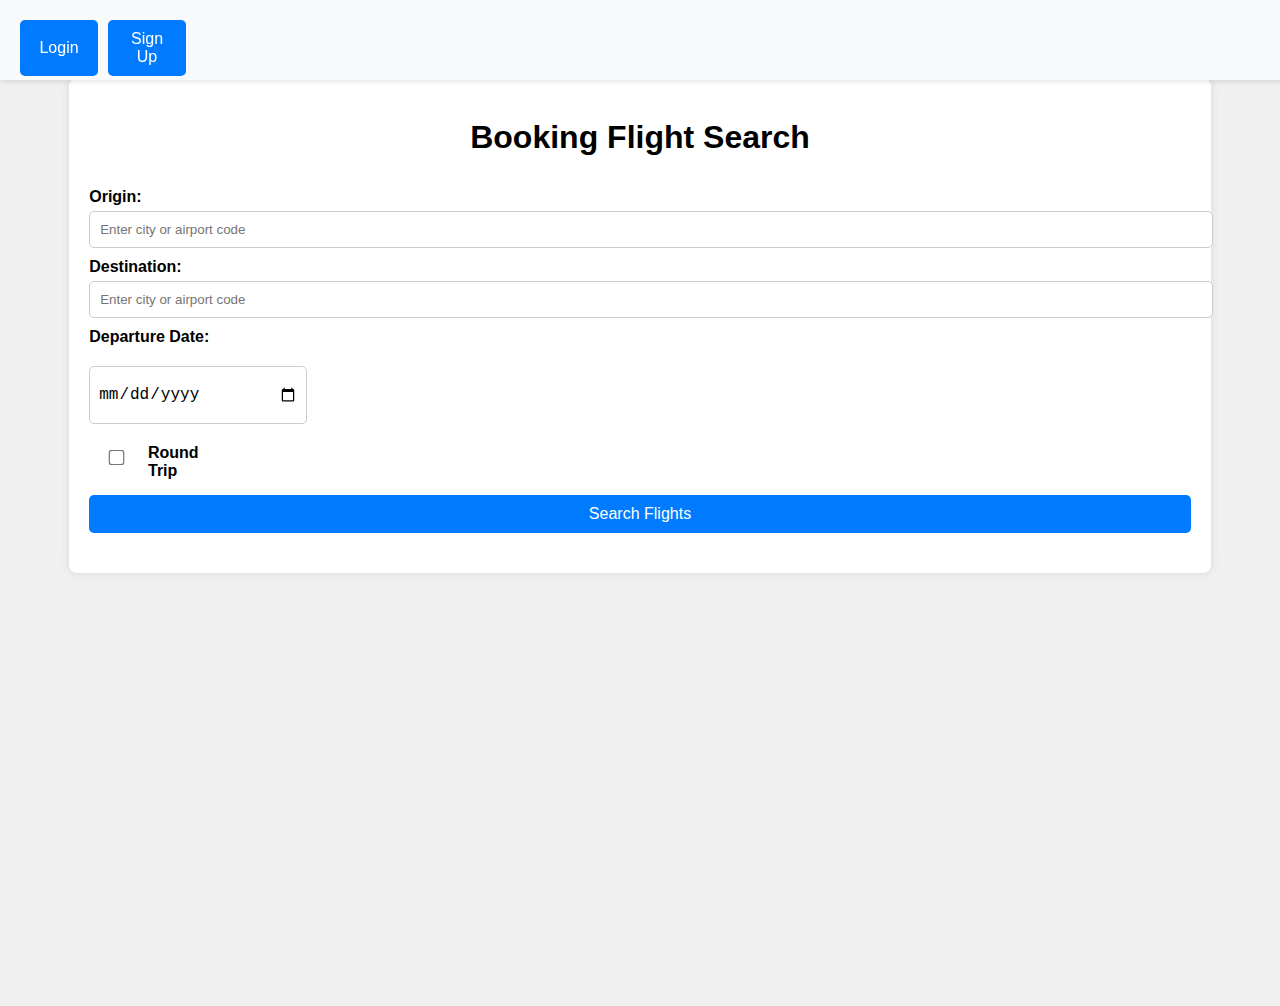
==== index.html @ bf7fd067 "Add files via upload" ====
<!DOCTYPE html>
<html lang="en">
<head>
    <meta charset="UTF-8">
    <meta name="viewport" content="width=device-width, initial-scale=1.0">
    <title>Simulated Flight Search</title>
    <link rel="stylesheet" href="style.css">
</head>
<body>
    <!-- ✅ Navigation Bar with Login and Sign-Up Buttons -->
    <nav class="navbar">
        <div class="nav-container">
            <div class="nav-buttons">
                <button id="login-btn" class="nav-btn">Login</button>
                <button id="signup-btn" class="nav-btn">Sign Up</button>
                <button id="logout-btn" class="nav-btn" style="display: none;">Logout</button>
            </div>
        </div>
    </nav>
    
    


    <div class="container">
        <h1>Booking Flight Search</h1>


        <form id="flightForm">
            <label for="origin">Origin:</label>
            <input type="text" id="origin" placeholder="Enter city or airport code">

            <label for="destination">Destination:</label>
            <input type="text" id="destination" placeholder="Enter city or airport code">

            <div class="date-container">
                <label for="date" class="date-label">Departure Date:</label>
                <input type="date" id="date" name="date" class="date-input">
            </div>

            <!-- Round Trip Checkbox -->
            <div class="trip-type">
                <input type="checkbox" id="roundTrip">
                <label for="roundTrip">Round Trip</label>
            </div>

            <div id="returnDateContainer">
                <label for="returnDate" class="date-label">Return Date:</label>
                <input type="date" id="returnDate" name="returnDate" class="date-input">
            </div>

            <button type="submit">Search Flights</button>
        </form>

        <div id="flightResults"></div>
    </div>

    <script src="script.js"></script>
</body>
</html>
---- style.css ----
/* ✅ Allow the page to scroll properly */
body {
    font-family: Arial, sans-serif;
    background-color: #f0f0f0;
    display: flex;
    justify-content: center;
    align-items: flex-start;
    height: 100vh;
    overflow-y: auto;
    padding: 20px;
}

/* ✅ Ensure the container is fully visible */
.container {
    background: white;
    padding: 20px;
    box-shadow: 0px 0px 10px rgba(0, 0, 0, 0.1);
    border-radius: 8px;
    width: 90%; /* Increase width to allow more space */
    max-width: 1200px; /* Adjust to fit more cards in a row */
    text-align: center;
}

/* ✅ Align form elements to the left */
form {
    display: flex;
    flex-direction: column;
    align-items: flex-start;
    margin-bottom: 15px;
}

/* ✅ Style labels */
label {
    text-align: left;
    margin-top: 10px;
    font-size: 16px;
    font-weight: bold;
}

/* ✅ Style Depart & Return Date labels */
.date-label {
    font-size: 16px;
    font-weight: bold;
    display: block;
    margin-bottom: 5px;
}

/* ✅ Ensure both Depart Date & Return Date input fields have the same width & height */
.date-input {
    width: 200px; /* Fixed width */
    height: 40px; /* Fixed height */
    padding: 8px; /* Add padding for consistency */
    font-size: 16px; /* Ensure same font size */
    border: 1px solid #ccc; /* Add a border */
    border-radius: 5px; /* Rounded corners */
    background-color: white;
    outline: none;
}

/* ✅ Add hover effect for better UX */
.date-input:hover {
    border-color: #007bff;
}

/* ✅ Ensure the date input fields are aligned properly */
.date-container {
    display: flex;
    flex-direction: column;
    gap: 10px;
}

/* ✅ Ensure buttons and input fields are spaced properly */
input, button {
    padding: 10px;
    margin-top: 5px;
    border-radius: 5px;
    border: 1px solid #ccc;
    width: 100%;
}

/* ✅ Round Trip Checkbox Styling */
.trip-type {
    display: flex;
    align-items: center;
    gap: 5px;
    margin-top: 10px;
}

.trip-type input {
    transform: scale(1.2); /* Make checkbox bigger */
    cursor: pointer;
}

/* ✅ Button styling */
button {
    background-color: #007bff;
    color: white;
    border: none;
    cursor: pointer;
    margin-top: 15px;
    width: 100%;
    font-size: 16px;
}

button:hover {
    background-color: #0056b3;
}

/* ✅ Ensure the flight results container displays flights in a row */
#flightResults {
    display: flex;
    flex-direction: column; /* Stack results vertically */
    align-items: center; /* Center the content */
    gap: 15px; /* Space between elements */
    text-align: center;
    margin-top: 20px;
}

/* ✅ Container for Departing & Returning Flights */
#departing-flights-container, #returning-flights-container {
    display: flex;
    flex-wrap: wrap;
    gap: 15px; /* Space between flight cards */
    justify-content: center; /* Center flight cards */
    margin-top: 15px; /* Space below section title */
    padding: 10px;
}

/* ✅ Individual flight card */
.flight-card {
    background-color: #ffffff;
    padding: 15px;
    border-radius: 5px;
    box-shadow: 0px 2px 5px rgba(0, 0, 0, 0.1);
    width: 100%;
    max-width: 400px; /* Adjust width to make cards look neat */
    text-align: center;
}

/* ✅ Flashing red effect for low seat availability */
.flashing-red {
    color: red;
    font-weight: bold;
    animation: flash 1s infinite;
}

@keyframes flash {
    0% { opacity: 1; transform: scale(1); }
    50% { opacity: 0.3; transform: scale(1.05); }
    100% { opacity: 1; transform: scale(1); }
}

/* ✅ Hide the return date container by default */
#returnDateContainer {
    display: none;
}

/* ✅ Styling for the Reserve button */
.reserve-btn {
    background-color: #28a745; /* Green color */
    color: white;
    border: none;
    padding: 10px;
    font-size: 16px;
    border-radius: 5px;
    cursor: pointer;
    width: 100%;
    margin-top: 10px;
    transition: background-color 0.3s ease-in-out;
}

.reserve-btn:hover {
    background-color: #218838; /* Darker green on hover */
}

/* ✅ Navigation Bar */
.navbar {
    display: flex;
    justify-content: flex-start; /* Align items to the left */
    align-items: center;
    padding: 10px 20px;
    background-color: #f8f9fa;
    box-shadow: 0px 2px 5px rgba(0, 0, 0, 0.1);
    position: fixed;
    width: 100%;
    top: 0;
    left: 0;
    z-index: 1000;
    height: 60px;
}

/* ✅ Container for buttons */
.nav-buttons {
    display: flex;
    gap: 10px; /* Space between buttons */
}

/* ✅ Navigation Buttons (Login & Sign-Up) */
.nav-btn {
    background-color: #007bff;
    color: white;
    border: none;
    padding: 10px 15px;
    font-size: 16px;
    border-radius: 5px;
    cursor: pointer;
    transition: background-color 0.3s ease-in-out;
}

/* ✅ Hover Effect */
.nav-btn:hover {
    background-color: #0056b3;
}

/* ✅ Ensure page content is not hidden under the navbar */
body {
    padding-top: 70px;
}

/* ✅ Center Login Page */
.login-container {
    background: white;
    padding: 30px;
    border-radius: 8px;
    box-shadow: 0px 0px 10px rgba(0, 0, 0, 0.1);
    text-align: center;
    width: 300px;
    margin: 100px auto; /* Centers the login form */
}

/* ✅ Style Input Fields */
.login-container input {
    width: 100%;
    padding: 10px;
    margin: 10px 0;
    border: 1px solid #ccc;
    border-radius: 5px;
}

/* ✅ Style Login Button */
.login-submit {
    background-color: #007bff;
    color: white;
    border: none;
    padding: 10px 15px;
    font-size: 16px;
    border-radius: 5px;
    cursor: pointer;
    width: 100%;
    margin-top: 10px;
}

.login-submit:hover {
    background-color: #0056b3;
}

/* ✅ Center Registration Page */
.signup-container {
    background: white;
    padding: 30px;
    border-radius: 8px;
    box-shadow: 0px 0px 10px rgba(0, 0, 0, 0.1);
    text-align: center;
    width: 350px;
    margin: 100px auto; /* Centers the signup form */
}

/* ✅ Style Input Fields */
.signup-container input {
    width: 100%;
    padding: 10px;
    margin: 5px 0;
    border: 1px solid #ccc;
    border-radius: 5px;
}

/* ✅ Style Sign-Up Button */
.signup-submit {
    background-color: #28a745;
    color: white;
    border: none;
    padding: 10px 15px;
    font-size: 16px;
    border-radius: 5px;
    cursor: pointer;
    width: 100%;
    margin-top: 10px;
}

.signup-submit:hover {
    background-color: #218838;
}

/* ✅ Already have an account? */
.login-text {
    margin-top: 15px;
    font-size: 14px;
    color: #333;
}

/* ✅ Style Login Button Below Sign-Up */
.login-btn {
    background-color: #007bff;
    color: white;
    border: none;
    padding: 10px 15px;
    font-size: 16px;
    border-radius: 5px;
    cursor: pointer;
    width: 100%;
    margin-top: 10px;
    transition: background-color 0.3s ease-in-out;
}

.login-btn:hover {
    background-color: #0056b3;
}
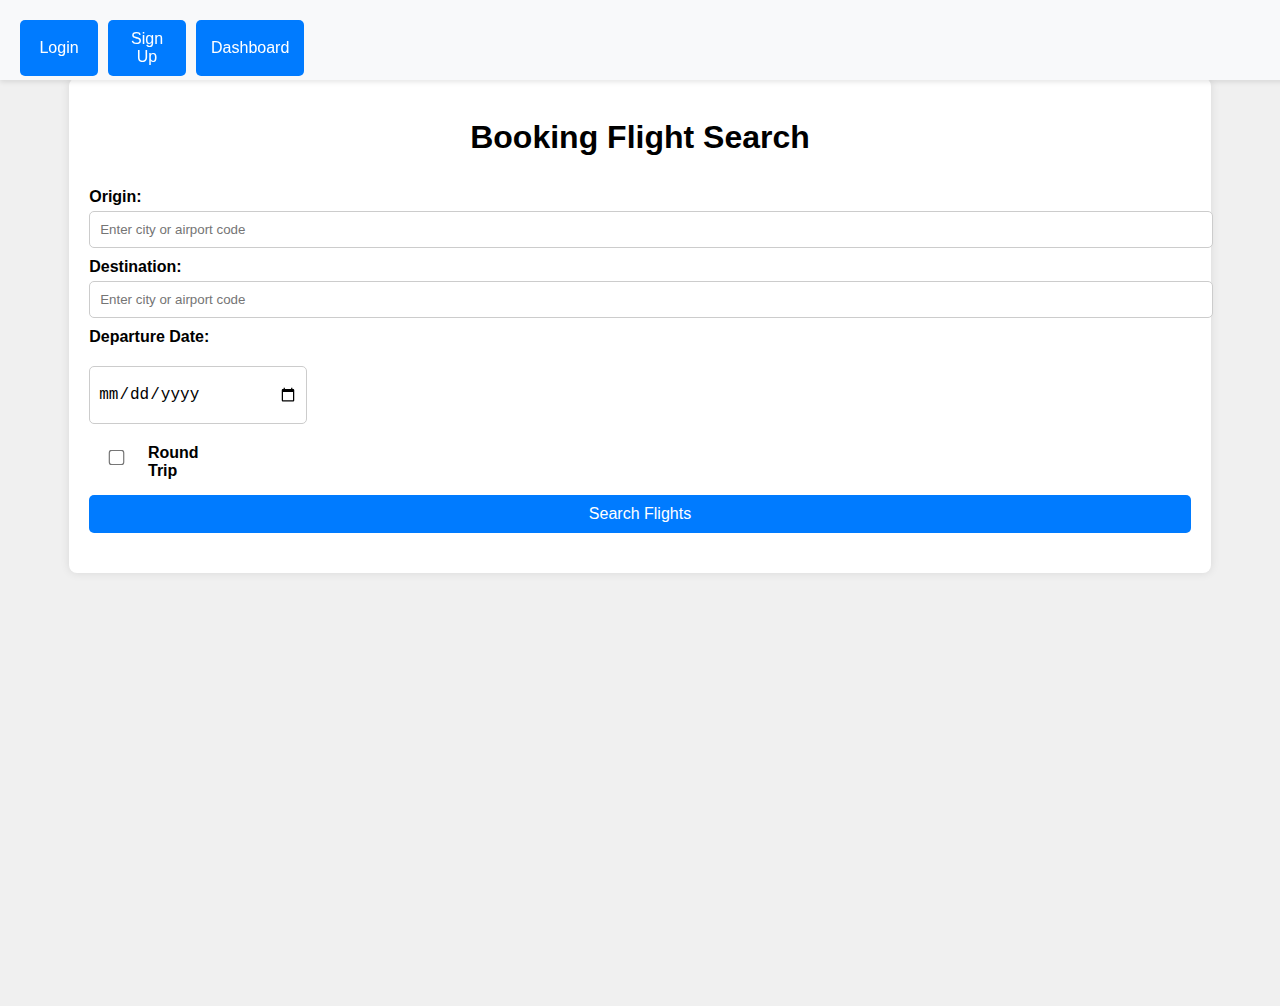
==== commit 4b181a9a: "updated dashboard show booked flight" ====
--- a/index.html
+++ b/index.html
@@ -14,28 +14,28 @@
                 <button id="login-btn" class="nav-btn">Login</button>
                 <button id="signup-btn" class="nav-btn">Sign Up</button>
                 <button id="logout-btn" class="nav-btn" style="display: none;">Logout</button>
+                <button onclick="window.location.href='dashboard.html'" class="nav-btn">Dashboard</button>
             </div>
         </div>
     </nav>
-    
-    
-
 
     <div class="container">
         <h1>Booking Flight Search</h1>
-
 
         <form id="flightForm">
             <label for="origin">Origin:</label>
             <input type="text" id="origin" placeholder="Enter city or airport code">
 
+
             <label for="destination">Destination:</label>
             <input type="text" id="destination" placeholder="Enter city or airport code">
+
 
             <div class="date-container">
                 <label for="date" class="date-label">Departure Date:</label>
                 <input type="date" id="date" name="date" class="date-input">
             </div>
+
 
             <!-- Round Trip Checkbox -->
             <div class="trip-type">
@@ -43,17 +43,21 @@
                 <label for="roundTrip">Round Trip</label>
             </div>
 
+
             <div id="returnDateContainer">
                 <label for="returnDate" class="date-label">Return Date:</label>
                 <input type="date" id="returnDate" name="returnDate" class="date-input">
             </div>
 
+
             <button type="submit">Search Flights</button>
         </form>
+
 
         <div id="flightResults"></div>
     </div>
 
+
     <script src="script.js"></script>
 </body>
-</html>
+</html>--- a/style.css
+++ b/style.css
@@ -9,6 +9,7 @@
     overflow-y: auto;
     padding: 20px;
 }
+
 
 /* ✅ Ensure the container is fully visible */
 .container {
@@ -21,6 +22,7 @@
     text-align: center;
 }
 
+
 /* ✅ Align form elements to the left */
 form {
     display: flex;
@@ -29,6 +31,7 @@
     margin-bottom: 15px;
 }
 
+
 /* ✅ Style labels */
 label {
     text-align: left;
@@ -37,6 +40,7 @@
     font-weight: bold;
 }
 
+
 /* ✅ Style Depart & Return Date labels */
 .date-label {
     font-size: 16px;
@@ -44,6 +48,7 @@
     display: block;
     margin-bottom: 5px;
 }
+
 
 /* ✅ Ensure both Depart Date & Return Date input fields have the same width & height */
 .date-input {
@@ -57,17 +62,20 @@
     outline: none;
 }
 
+
 /* ✅ Add hover effect for better UX */
 .date-input:hover {
     border-color: #007bff;
 }
 
+
 /* ✅ Ensure the date input fields are aligned properly */
 .date-container {
     display: flex;
     flex-direction: column;
     gap: 10px;
 }
+
 
 /* ✅ Ensure buttons and input fields are spaced properly */
 input, button {
@@ -78,6 +86,7 @@
     width: 100%;
 }
 
+
 /* ✅ Round Trip Checkbox Styling */
 .trip-type {
     display: flex;
@@ -86,10 +95,12 @@
     margin-top: 10px;
 }
 
+
 .trip-type input {
     transform: scale(1.2); /* Make checkbox bigger */
     cursor: pointer;
 }
+
 
 /* ✅ Button styling */
 button {
@@ -102,9 +113,11 @@
     font-size: 16px;
 }
 
+
 button:hover {
     background-color: #0056b3;
 }
+
 
 /* ✅ Ensure the flight results container displays flights in a row */
 #flightResults {
@@ -115,6 +128,7 @@
     text-align: center;
     margin-top: 20px;
 }
+
 
 /* ✅ Container for Departing & Returning Flights */
 #departing-flights-container, #returning-flights-container {
@@ -126,6 +140,7 @@
     padding: 10px;
 }
 
+
 /* ✅ Individual flight card */
 .flight-card {
     background-color: #ffffff;
@@ -136,6 +151,7 @@
     max-width: 400px; /* Adjust width to make cards look neat */
     text-align: center;
 }
+
 
 /* ✅ Flashing red effect for low seat availability */
 .flashing-red {
@@ -144,17 +160,20 @@
     animation: flash 1s infinite;
 }
 
+
 @keyframes flash {
     0% { opacity: 1; transform: scale(1); }
     50% { opacity: 0.3; transform: scale(1.05); }
     100% { opacity: 1; transform: scale(1); }
 }
 
+
 /* ✅ Hide the return date container by default */
 #returnDateContainer {
     display: none;
 }
 
+
 /* ✅ Styling for the Reserve button */
 .reserve-btn {
     background-color: #28a745; /* Green color */
@@ -169,9 +188,11 @@
     transition: background-color 0.3s ease-in-out;
 }
 
+
 .reserve-btn:hover {
     background-color: #218838; /* Darker green on hover */
 }
+
 
 /* ✅ Navigation Bar */
 .navbar {
@@ -189,11 +210,13 @@
     height: 60px;
 }
 
+
 /* ✅ Container for buttons */
 .nav-buttons {
     display: flex;
     gap: 10px; /* Space between buttons */
 }
+
 
 /* ✅ Navigation Buttons (Login & Sign-Up) */
 .nav-btn {
@@ -207,15 +230,18 @@
     transition: background-color 0.3s ease-in-out;
 }
 
+
 /* ✅ Hover Effect */
 .nav-btn:hover {
     background-color: #0056b3;
 }
 
+
 /* ✅ Ensure page content is not hidden under the navbar */
 body {
     padding-top: 70px;
 }
+
 
 /* ✅ Center Login Page */
 .login-container {
@@ -228,6 +254,7 @@
     margin: 100px auto; /* Centers the login form */
 }
 
+
 /* ✅ Style Input Fields */
 .login-container input {
     width: 100%;
@@ -237,6 +264,7 @@
     border-radius: 5px;
 }
 
+
 /* ✅ Style Login Button */
 .login-submit {
     background-color: #007bff;
@@ -250,9 +278,11 @@
     margin-top: 10px;
 }
 
+
 .login-submit:hover {
     background-color: #0056b3;
 }
+
 
 /* ✅ Center Registration Page */
 .signup-container {
@@ -265,6 +295,7 @@
     margin: 100px auto; /* Centers the signup form */
 }
 
+
 /* ✅ Style Input Fields */
 .signup-container input {
     width: 100%;
@@ -274,6 +305,7 @@
     border-radius: 5px;
 }
 
+
 /* ✅ Style Sign-Up Button */
 .signup-submit {
     background-color: #28a745;
@@ -287,9 +319,11 @@
     margin-top: 10px;
 }
 
+
 .signup-submit:hover {
     background-color: #218838;
 }
+
 
 /* ✅ Already have an account? */
 .login-text {
@@ -298,6 +332,7 @@
     color: #333;
 }
 
+
 /* ✅ Style Login Button Below Sign-Up */
 .login-btn {
     background-color: #007bff;
@@ -312,6 +347,75 @@
     transition: background-color 0.3s ease-in-out;
 }
 
+
 .login-btn:hover {
     background-color: #0056b3;
 }
+
+
+
+
+/* Booking Cards Styling */
+.booking-card {
+    background: white;
+    padding: 15px;
+    border-radius: 8px;
+    box-shadow: 0px 2px 5px rgba(0, 0, 0, 0.1);
+    width: 100%;
+    max-width: 400px; /* Keeps it neat */
+    text-align: center;
+    margin: 10px auto; /* Centers the card */
+    transition: transform 0.2s ease-in-out;
+}
+
+
+.booking-card:hover {
+    transform: scale(1.02); /* Slight lift effect */
+}
+
+
+/* ✅ Title Styling */
+.card-title {
+    font-size: 1.2rem;
+    color: #007bff;
+    font-weight: bold;
+    margin-bottom: 10px;
+}
+
+
+/* ✅ Text Styling */
+.card-text {
+    font-size: 1rem;
+    color: #333;
+    margin-bottom: 5px;
+}
+
+
+/* ✅ Price Styling */
+.price {
+    color: #28a745;
+    font-weight: bold;
+}
+
+
+/* ✅ Status Badges */
+.paid-badge {
+    background-color: #28a745;
+    color: white;
+    padding: 8px 12px;
+    font-size: 0.85rem;
+    border-radius: 5px;
+    display: inline-block;
+    margin-top: 10px;
+}
+
+
+.pending-badge {
+    background-color: #ffc107;
+    color: black;
+    padding: 8px 12px;
+    font-size: 0.85rem;
+    border-radius: 5px;
+    display: inline-block;
+    margin-top: 10px;
+}
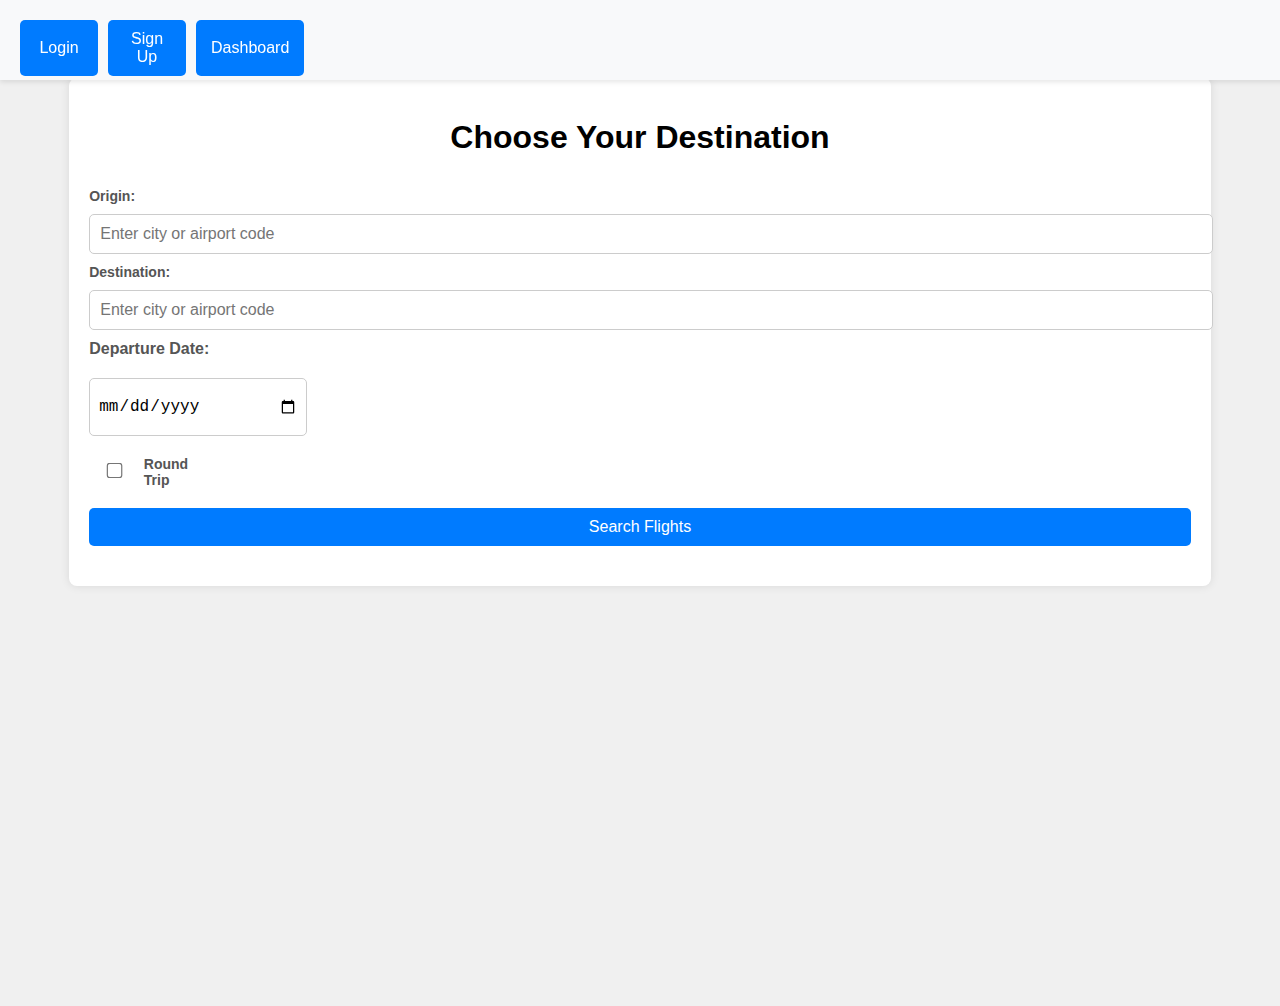
==== commit 93d63d69: "payment mockup" ====
--- a/index.html
+++ b/index.html
@@ -20,7 +20,7 @@
     </nav>
 
     <div class="container">
-        <h1>Booking Flight Search</h1>
+        <h1>Choose Your Destination</h1>
 
         <form id="flightForm">
             <label for="origin">Origin:</label>
--- a/style.css
+++ b/style.css
@@ -1,3 +1,4 @@
+
 /* ✅ Allow the page to scroll properly */
 body {
     font-family: Arial, sans-serif;
@@ -11,7 +12,7 @@
 }
 
 
-/* ✅ Ensure the container is fully visible */
+ /*✅ Ensure the container is fully visible */
 .container {
     background: white;
     padding: 20px;
@@ -373,7 +374,6 @@
     transform: scale(1.02); /* Slight lift effect */
 }
 
-
 /* ✅ Title Styling */
 .card-title {
     font-size: 1.2rem;
@@ -419,3 +419,75 @@
     display: inline-block;
     margin-top: 10px;
 }
+
+
+/* Payment Form Container */
+.modal {
+    display: none;
+    position: fixed;
+    background: white;
+    padding: 20px;
+    border-radius: 8px;
+    box-shadow: 0px 4px 10px rgba(0, 0, 0, 0.1);
+    width: 350px;
+    text-align: center;
+}
+
+h2 {
+    margin-bottom: 20px;
+    color: #333;
+}
+
+/* Input Fields */
+.input-group {
+    text-align: left;
+    margin-bottom: 15px;
+}
+
+label {
+    font-size: 14px;
+    font-weight: bold;
+    display: block;
+    margin-bottom: 5px;
+    color: #555;
+}
+
+input {
+    width: 100%;
+    padding: 10px;
+    font-size: 16px;
+    border: 1px solid #ccc;
+    border-radius: 5px;
+    outline: none;
+}
+
+input:focus {
+    border-color: #007bff;
+}
+
+/* Expiry Date & CVV Row */
+.input-row {
+    display: flex;
+    gap: 10px;
+}
+
+.input-row .input-group {
+    flex: 1;
+}
+
+/* Payment Button */
+.pay-btn {
+    background-color: #28a745;
+    color: white;
+    font-size: 16px;
+    padding: 12px;
+    border: none;
+    border-radius: 5px;
+    cursor: pointer;
+    width: 100%;
+    transition: background-color 0.3s ease-in-out;
+}
+
+.pay-btn:hover {
+    background-color: #218838;
+}
